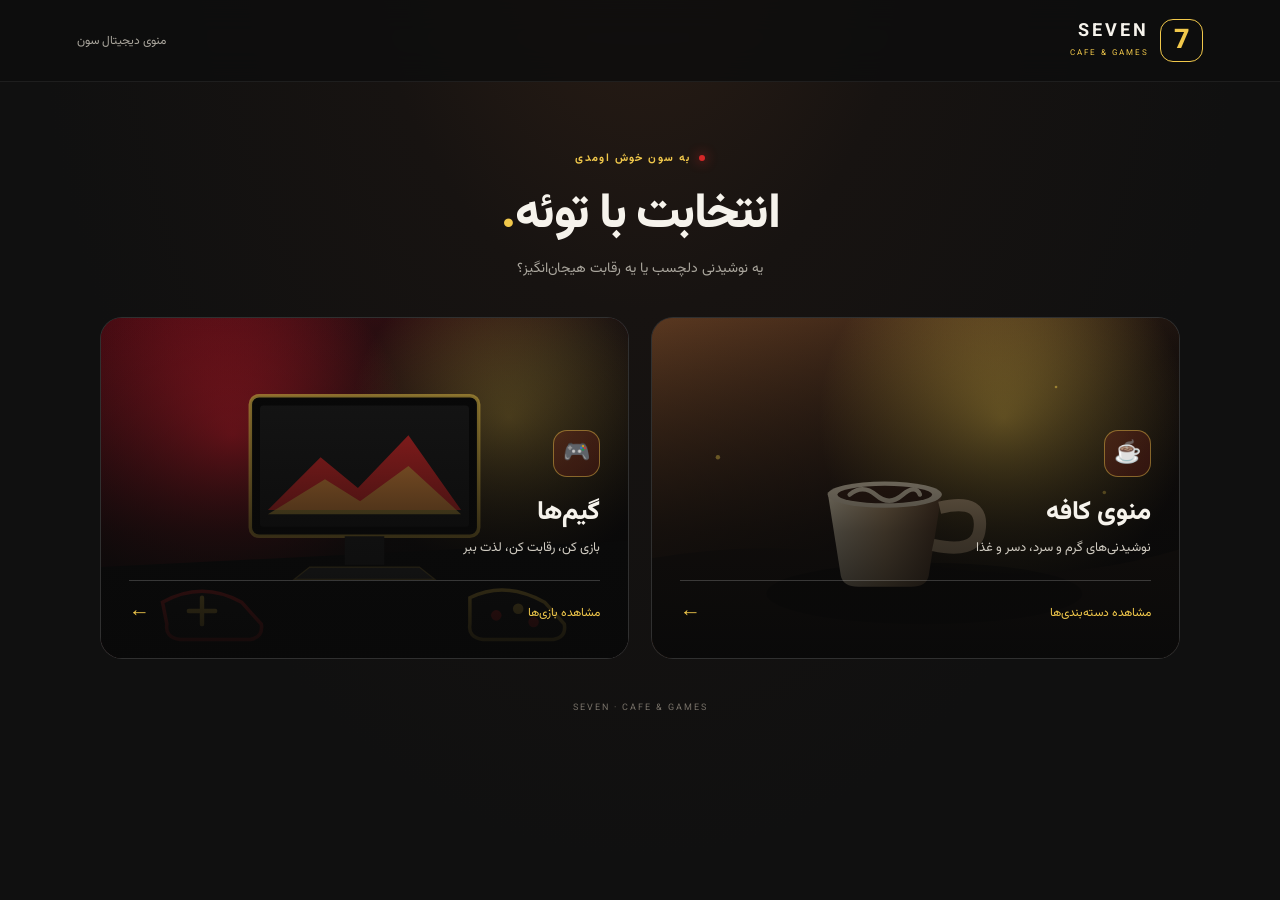
==== public/index.html @ 22ebd7e6 "Add files via upload" ====
<!doctype html>
<html lang="fa" dir="rtl">
<head>
<meta charset="utf-8"><meta name="viewport" content="width=device-width, initial-scale=1">
<meta name="theme-color" content="#101010"><title>SEVEN | کافه و گیم</title>
<link rel="preconnect" href="https://fonts.googleapis.com"><link rel="preconnect" href="https://fonts.gstatic.com" crossorigin>
<link href="https://fonts.googleapis.com/css2?family=Vazirmatn:wght@400;500;600;700;800&display=swap" rel="stylesheet">
<link rel="stylesheet" href="css/style.css">
</head>
<body>
<header class="navbar">
  <a class="brand" href="#" onclick="showHome();return false;"><span class="brand-mark">7</span><span class="brand-copy"><strong>SEVEN</strong><small>CAFE & GAMES</small></span></a>
  <div class="nav-left"><span class="nav-note">منوی دیجیتال سون</span></div>
</header>
<main class="container">
  <section id="homeView" class="view active">
    <div class="hero"><span class="eyebrow"><i></i> به سون خوش اومدی</span><h1>انتخابت با توئه<span>.</span></h1><p>یه نوشیدنی دلچسب یا یه رقابت هیجان‌انگیز؟</p></div>
    <div class="main-cards">
      <button class="main-card" onclick="openSection('cafe')"><span class="card-image cafe-image"></span><span class="card-shade"></span><span class="card-content"><span class="card-icon">☕</span><span class="card-title">منوی کافه</span><span class="card-description">نوشیدنی‌های گرم و سرد، دسر و غذا</span><span class="card-action">مشاهده دسته‌بندی‌ها <b>←</b></span></span></button>
      <button class="main-card" onclick="openSection('games')"><span class="card-image games-image"></span><span class="card-shade"></span><span class="card-content"><span class="card-icon">🎮</span><span class="card-title">گیم‌ها</span><span class="card-description">بازی کن، رقابت کن، لذت ببر</span><span class="card-action">مشاهده بازی‌ها <b>←</b></span></span></button>
    </div><footer class="footer">SEVEN · CAFE & GAMES</footer>
  </section>
  <section id="categoryView" class="view">
    <div class="switch-row"><button class="back-button" onclick="showHome()">→ بازگشت به منو</button><button class="switch-button" id="switchSection" onclick="switchSection()">گیم‌ها</button></div>
    <div class="section-heading"><span class="eyebrow" id="sectionEyebrow">SEVEN MENU</span><h1 id="sectionTitle">منوی کافه<span>.</span></h1><p id="sectionDescription">دسته موردنظرت رو انتخاب کن.</p></div>
    <div id="categoryGrid" class="category-grid"></div><footer class="footer">SEVEN · CAFE & GAMES</footer>
  </section>
  <section id="itemsView" class="view">
    <div class="switch-row"><button class="back-button" onclick="backToCategories()">→ بازگشت به منو</button><button class="switch-button" id="switchItems" onclick="switchSection()">گیم‌ها</button></div>
    <div class="section-heading"><span class="eyebrow" id="itemsEyebrow">SEVEN MENU</span><h1 id="itemsTitle">محصولات<span>.</span></h1><p id="itemsDescription">موارد این دسته</p></div>
    <div id="hourPicker" class="game-config hidden"><h2>انتخاب امکانات بازی</h2><p class="sub">اول تعداد دسته، بعد مدت زمان را انتخاب کن.</p><div class="choice-group"><span class="choice-label">۱. تعداد دسته</span><div id="controllerButtons" class="choice-buttons"></div></div><div class="choice-group"><span class="choice-label">۲. مدت زمان بازی</span><div id="hourButtons" class="choice-buttons"></div></div><div id="priceResult" class="final-price hidden"><span>قیمت نهایی</span><strong id="finalPriceValue">—</strong></div></div>
    <div id="productGrid" class="product-grid"></div>
    <div id="emptyState" class="empty-state"><span class="empty-icon">✦</span><h2>هنوز موردی ثبت نشده</h2><p>مدیر می‌تواند از بخش مدیریت، محصول و قیمت اضافه کند.</p></div>
  </section>
  <section id="adminView" class="view">
    <div class="switch-row"><button class="back-button" onclick="showHome()">→ بازگشت به سایت</button><span class="admin-label">پنل مدیریت سون</span></div>
    <div class="section-heading"><span class="eyebrow">SEVEN ADMIN</span><h1>مدیریت منو و تعرفه‌ها<span>.</span></h1><p>محصولات، قیمت‌ها، تعرفه ساعت‌ها و تصویرها را ویرایش کن.</p></div>
    <div class="admin-warning">نسخه اولیه: اطلاعات در همین مرورگر ذخیره می‌شود. برای مدیریت مشترک روی همه دستگاه‌ها و امنیت واقعی، اتصال به بک‌اند لازم است.</div>
    <div class="admin-tabs"><button class="tab active" onclick="showAdminTab('products',this)">محصولات و تعرفه‌ها</button><button class="tab" onclick="showAdminTab('settings',this)">تنظیمات</button></div>
    <div id="adminProducts">
      <form id="productForm" class="admin-form">
        <h2 id="formTitle">افزودن محصول / تعرفه</h2><input type="hidden" id="editId">
        <div class="form-grid">
          <label>بخش<select id="itemSection"><option value="cafe">منوی کافه</option><option value="games">گیم‌ها</option></select></label>
          <label>دسته<select id="itemCategory"></select></label>
          <label>نام محصول / بازی<input id="itemName" required placeholder="مثلاً قهوه یا PS5"></label>
          <label>قیمت پایه (تومان)<input id="itemPrice" type="number" min="0" placeholder="مثلاً 150000"></label>
          <label class="full">آدرس عکس (URL)<input id="itemImage" type="url" placeholder="https://..."></label>
          <div id="gameRates" class="full game-rates"><strong>تعرفه گیم بر اساس ساعت (تومان)</strong><div class="rates-grid"><label>۱ ساعت<input id="rate1" type="number" min="0" placeholder="قیمت"></label><label>۲ ساعت<input id="rate2" type="number" min="0" placeholder="قیمت"></label><label>۳ ساعت<input id="rate3" type="number" min="0" placeholder="قیمت"></label><label>۴ ساعت<input id="rate4" type="number" min="0" placeholder="قیمت"></label><label>۵ ساعت<input id="rate5" type="number" min="0" placeholder="قیمت"></label></div></div>
        </div>
        <div class="form-actions"><button class="primary-button" type="submit">ذخیره</button><button class="back-button" type="button" onclick="resetForm()">پاک کردن فرم</button></div>
      </form>
      <div class="admin-list-head"><h2>موارد ثبت‌شده</h2><button class="danger-button" onclick="clearAll()">حذف همه</button></div><div id="adminList" class="admin-list"></div>
    </div>
    <div id="adminSettings" class="admin-form hidden"><h2>تنظیمات ظاهری</h2><p class="muted">تم مشکی، قرمز و زرد در این نسخه فعال است. لوگوی فعلی به‌صورت نوشتاری SEVEN است.</p><button class="back-button" onclick="exportData()">خروجی گرفتن از اطلاعات (JSON)</button><label class="import-label">وارد کردن فایل JSON<input type="file" accept="application/json" onchange="importData(event)"></label></div>
  </section>
</main>
<script src="js/script.js"></script>
</body></html>
---- public/css/style.css ----
*{box-sizing:border-box}:root{--bg:#101010;--panel:#1b1b1b;--panel2:#242424;--red:#d62828;--red2:#ff4545;--yellow:#f1c84b;--text:#f6f3ec;--muted:#aaa69d;--line:#f1c84b32}
body{margin:0;background:radial-gradient(ellipse at 50% -20%,#302016 0%,#171311 32%,var(--bg) 68%);color:var(--text);font-family:"Vazirmatn",Tahoma,sans-serif;min-height:100vh}button,input,select{font:inherit}button{cursor:pointer}.navbar{height:82px;padding:0 clamp(20px,6vw,84px);display:flex;align-items:center;justify-content:space-between;border-bottom:1px solid #ffffff12;background:#0d0d0dd9;backdrop-filter:blur(16px);position:sticky;top:0;z-index:10}.brand{display:flex;align-items:center;gap:11px;text-decoration:none;color:var(--text)}.brand-mark{width:43px;height:43px;border:1px solid var(--yellow);border-radius:13px;display:grid;place-items:center;color:var(--yellow);font-size:27px;font-weight:800}.brand-copy{display:flex;flex-direction:column;line-height:1.2;letter-spacing:2px}.brand-copy strong{font-size:18px;letter-spacing:3px}.brand-copy small{font-size:8px;color:var(--yellow);letter-spacing:2px;margin-top:5px}.nav-left{display:flex;align-items:center;gap:22px}.nav-note{font-size:12px;color:var(--muted)}.admin-open,.switch-button{border:1px solid #d6282866;background:#d6282815;color:#ff7777;border-radius:11px;padding:10px 14px;font-size:12px}.admin-open:hover,.switch-button:hover{background:#d6282830;border-color:var(--red2)}.container{width:min(1080px,100% - 36px);margin:0 auto;padding:48px 0 22px}.view{display:none;animation:rise .3s ease both}.view.active{display:block}@keyframes rise{from{opacity:0;transform:translateY(8px)}to{opacity:1;transform:translateY(0)}}.hero{text-align:center;padding:15px 0 37px}.eyebrow{font-size:11px;color:var(--yellow);letter-spacing:1.4px;font-weight:700;display:inline-flex;align-items:center;gap:8px}.eyebrow i{width:6px;height:6px;border-radius:50%;background:var(--red);box-shadow:0 0 12px var(--red)}h1{font-size:clamp(30px,5vw,49px);line-height:1.3;margin:14px 0 10px;font-weight:800;letter-spacing:-1.5px}h1 span{color:var(--yellow)}.hero p,.section-heading p{color:var(--muted);font-size:14px;margin:0}.main-cards{display:grid;grid-template-columns:repeat(2,minmax(0,1fr));gap:22px}.main-card{position:relative;isolation:isolate;overflow:hidden;text-align:right;min-height:340px;border:1px solid #ffffff17;border-radius:22px;background:var(--panel);padding:0;color:var(--text);transition:.25s}.main-card:hover{transform:translateY(-4px);border-color:#f1c84b88;box-shadow:0 18px 45px #0006}.card-image,.card-shade{position:absolute;inset:0;z-index:-2}.card-image{background-size:cover;background-position:center;transition:transform .5s}.main-card:hover .card-image{transform:scale(1.04)}.cafe-image{background-color:#352116;background-image:url("../assets/images/cafe.svg"),linear-gradient(135deg,#52331f,#0b0b0b)}.games-image{background-color:#260b10;background-image:url("../assets/images/games.svg"),linear-gradient(135deg,#5a1018,#0b0b0b)}.card-shade{z-index:-1;background:linear-gradient(0deg,#090909f5 0%,#090909bd 37%,#09090912 100%)}.card-content{min-height:340px;display:flex;flex-direction:column;justify-content:flex-end;padding:28px}.card-icon{width:47px;height:47px;display:grid;place-items:center;background:#d6282825;border:1px solid #f1c84b70;border-radius:14px;font-size:22px;margin-bottom:15px}.card-title{font-size:26px;font-weight:800;margin-bottom:5px}.card-description{font-size:13px;color:#d0cbc1}.card-action{display:flex;align-items:center;justify-content:space-between;margin-top:22px;padding-top:16px;border-top:1px solid #ffffff30;color:var(--yellow);font-size:12px}.card-action b{font-size:21px;font-weight:400}.footer{text-align:center;margin:42px auto 12px;color:#777168;font-size:9px;letter-spacing:2px}.switch-row{display:flex;justify-content:space-between;align-items:center;gap:12px}.back-button{display:inline-flex;align-items:center;gap:9px;border:1px solid #ffffff1c;background:#191919;color:#d6d0c4;border-radius:11px;padding:10px 14px;font-size:12px;transition:.2s}.back-button:hover{border-color:var(--yellow);color:var(--yellow)}.switch-button{min-width:130px;color:var(--yellow);border-color:#f1c84b55;background:#f1c84b0c}.section-heading{margin:35px 0 26px}.section-heading h1{font-size:clamp(29px,4vw,40px);margin:8px 0}.category-grid{display:grid;grid-template-columns:repeat(2,minmax(0,1fr));gap:14px}.category-card{display:flex;align-items:center;gap:16px;text-align:right;padding:21px 19px;min-height:104px;border-radius:16px;border:1px solid #ffffff12;background:linear-gradient(135deg,#202020,#171717);color:var(--text);transition:.22s}.category-card:hover{border-color:#f1c84b88;transform:translateY(-2px)}.category-symbol{flex:0 0 54px;height:54px;display:grid;place-items:center;border-radius:15px;background:#d6282818;border:1px solid #f1c84b3c;color:var(--yellow);font-size:24px}.category-copy{flex:1}.category-copy strong{display:block;font-size:15px}.category-copy small{display:block;margin-top:5px;color:var(--muted);font-size:11px}.category-arrow{color:var(--yellow);font-size:20px}.empty-state{text-align:center;border:1px dashed #f1c84b40;border-radius:20px;background:#191919aa;padding:38px 18px;margin-top:18px}.empty-icon{color:var(--red2);font-size:30px}.empty-state h2{font-size:19px;margin:12px 0 7px}.empty-state p,.muted{font-size:12px;color:var(--muted)}.hidden{display:none!important}.hour-picker,.admin-form{border:1px solid #ffffff18;background:#191919;border-radius:18px;padding:22px;margin:20px 0}.hour-picker h2,.admin-form h2{font-size:18px;margin:0 0 8px}.hour-picker p{color:var(--muted);font-size:12px;margin:0 0 18px}.hour-buttons{display:grid;grid-template-columns:repeat(5,minmax(0,1fr));gap:10px}.hour-button{border:1px solid #ffffff20;background:#242424;color:#eee;border-radius:12px;padding:14px 8px}.hour-button.active,.hour-button:hover{border-color:var(--yellow);background:#f1c84b18;color:var(--yellow)}.price-result{margin-top:14px;padding:17px;border-radius:12px;border:1px solid #d6282870;background:#d6282812}.price-result strong{color:var(--yellow);font-size:22px}.product-grid{display:grid;grid-template-columns:repeat(3,minmax(0,1fr));gap:14px}.product-card{border:1px solid #ffffff16;background:#1b1b1b;border-radius:16px;overflow:hidden}.product-card img{width:100%;height:160px;object-fit:cover;background:#252525}.product-info{padding:14px}.product-info h3{margin:0 0 8px;font-size:15px}.product-price{color:var(--yellow);font-weight:700;font-size:14px}.product-info p{color:var(--muted);font-size:11px}.admin-label{font-size:12px;color:var(--yellow)}.admin-warning{border:1px solid #f1c84b44;background:#f1c84b0d;color:#e6d7a8;border-radius:12px;padding:13px;font-size:12px;line-height:1.9}.admin-tabs{display:flex;gap:8px;margin:20px 0}.tab{padding:10px 15px;border-radius:10px;border:1px solid #ffffff20;background:#1b1b1b;color:#ddd;font-size:12px}.tab.active{border-color:var(--red);background:#d6282820;color:#ff8585}.form-grid{display:grid;grid-template-columns:repeat(2,minmax(0,1fr));gap:14px;margin-top:18px}.form-grid label,.rates-grid label,.import-label{display:flex;flex-direction:column;gap:7px;color:#d8d2c7;font-size:12px}.form-grid .full{grid-column:1/-1}input,select{width:100%;background:#101010;border:1px solid #ffffff24;color:#f6f3ec;border-radius:9px;padding:11px;outline:none}input:focus,select:focus{border-color:var(--yellow)}.game-rates{border:1px solid #ffffff12;border-radius:12px;padding:14px}.game-rates>strong{font-size:12px;color:var(--yellow)}.rates-grid{display:grid;grid-template-columns:repeat(5,minmax(0,1fr));gap:10px;margin-top:12px}.form-actions{display:flex;gap:10px;margin-top:18px}.primary-button{background:var(--red);color:white;border:1px solid var(--red2);border-radius:10px;padding:11px 22px}.primary-button:hover{background:#b91c1c}.admin-list-head{display:flex;align-items:center;justify-content:space-between;margin-top:28px}.admin-list-head h2{font-size:17px}.danger-button{border:1px solid #ff454566;background:#d6282815;color:#ff7777;border-radius:9px;padding:8px 12px;font-size:11px}.admin-list{display:grid;gap:10px}.admin-row{display:flex;align-items:center;gap:12px;border:1px solid #ffffff15;background:#1b1b1b;border-radius:12px;padding:12px}.admin-row img{width:52px;height:52px;object-fit:cover;border-radius:8px;background:#292929}.admin-row-info{flex:1;min-width:0}.admin-row-info strong{display:block;font-size:13px}.admin-row-info small{display:block;color:var(--muted);font-size:11px;margin-top:5px}.row-actions{display:flex;gap:6px}.row-actions button{font-size:11px;padding:7px 9px;border-radius:8px;border:1px solid #ffffff25;background:#222;color:#eee}.row-actions .delete{color:#ff7777;border-color:#ff454544}.import-label{margin-top:18px}.import-label input{margin-top:5px}@media(max-width:650px){.navbar{height:72px;padding:0 15px}.nav-left{gap:9px}.nav-note{display:none}.admin-open{padding:9px;font-size:11px}.container{width:calc(100% - 30px);padding-top:30px}.hero{padding:12px 0 26px}.main-cards{grid-template-columns:1fr;gap:14px}.main-card,.card-content{min-height:260px}.card-content{padding:22px}.category-grid{grid-template-columns:1fr;gap:10px}.category-card{min-height:91px;padding:16px}.section-heading{margin-top:27px}.switch-button{min-width:110px;padding:10px}.hour-buttons{gap:6px}.hour-button{font-size:11px;padding:12px 3px}.product-grid{grid-template-columns:repeat(2,minmax(0,1fr))}.product-card img{height:120px}.form-grid{grid-template-columns:1fr}.form-grid .full{grid-column:auto}.rates-grid{grid-template-columns:repeat(2,minmax(0,1fr))}.admin-row{flex-wrap:wrap}.row-actions{width:100%}.footer{margin-top:32px}}
/* V5 polish */
.category-card{position:relative;min-height:116px;padding:21px;background:linear-gradient(135deg,#25211e,#151515);box-shadow:inset 0 1px 0 #ffffff08,0 10px 26px #0002;border:1px solid #ffffff18;border-radius:17px}
.category-card:before{content:"";position:absolute;right:0;top:18px;bottom:18px;width:3px;border-radius:4px;background:linear-gradient(#d62828,#f1c84b)}
.category-card:hover{border-color:#f1c84b88;transform:translateY(-2px)}
.category-symbol{background:#d6282820;border-color:#f1c84b55}
.category-arrow{display:grid;place-items:center;width:34px;height:34px;border-radius:10px;background:#f1c84b10;border:1px solid #f1c84b25}
.game-config{border:1px solid #f1c84b3b;border-radius:18px;padding:20px;background:linear-gradient(135deg,#201b18,#151515);margin:16px 0 22px}
.game-config h2{font-size:17px;margin:0 0 6px}.game-config .sub{font-size:12px;color:var(--muted);margin:0 0 16px}
.choice-group{margin:18px 0}.choice-label{display:block;color:#ddd5c7;font-size:12px;font-weight:700;margin-bottom:10px}
.choice-buttons{display:grid;grid-template-columns:repeat(auto-fit,minmax(75px,1fr));gap:9px}
.choice-button{border:1px solid #ffffff20;background:#202020;color:#eee;border-radius:12px;padding:13px 8px;min-height:48px;transition:.2s}
.choice-button.active,.choice-button:hover{border-color:#f1c84b;background:linear-gradient(135deg,#d6282828,#f1c84b16);color:#f1c84b}
.final-price{margin-top:18px;padding:18px;border-radius:14px;background:linear-gradient(110deg,#d6282825,#f1c84b12);border:1px solid #d6282866;display:flex;align-items:center;justify-content:space-between;gap:15px}
.final-price span{font-size:12px;color:#d7d0c3}.final-price strong{font-size:clamp(20px,3vw,28px);color:#f1c84b}
@media(max-width:650px){.category-card{min-height:98px;padding:15px}.game-config{padding:15px}.choice-buttons{grid-template-columns:repeat(3,minmax(0,1fr))}.final-price{align-items:flex-start;flex-direction:column}}
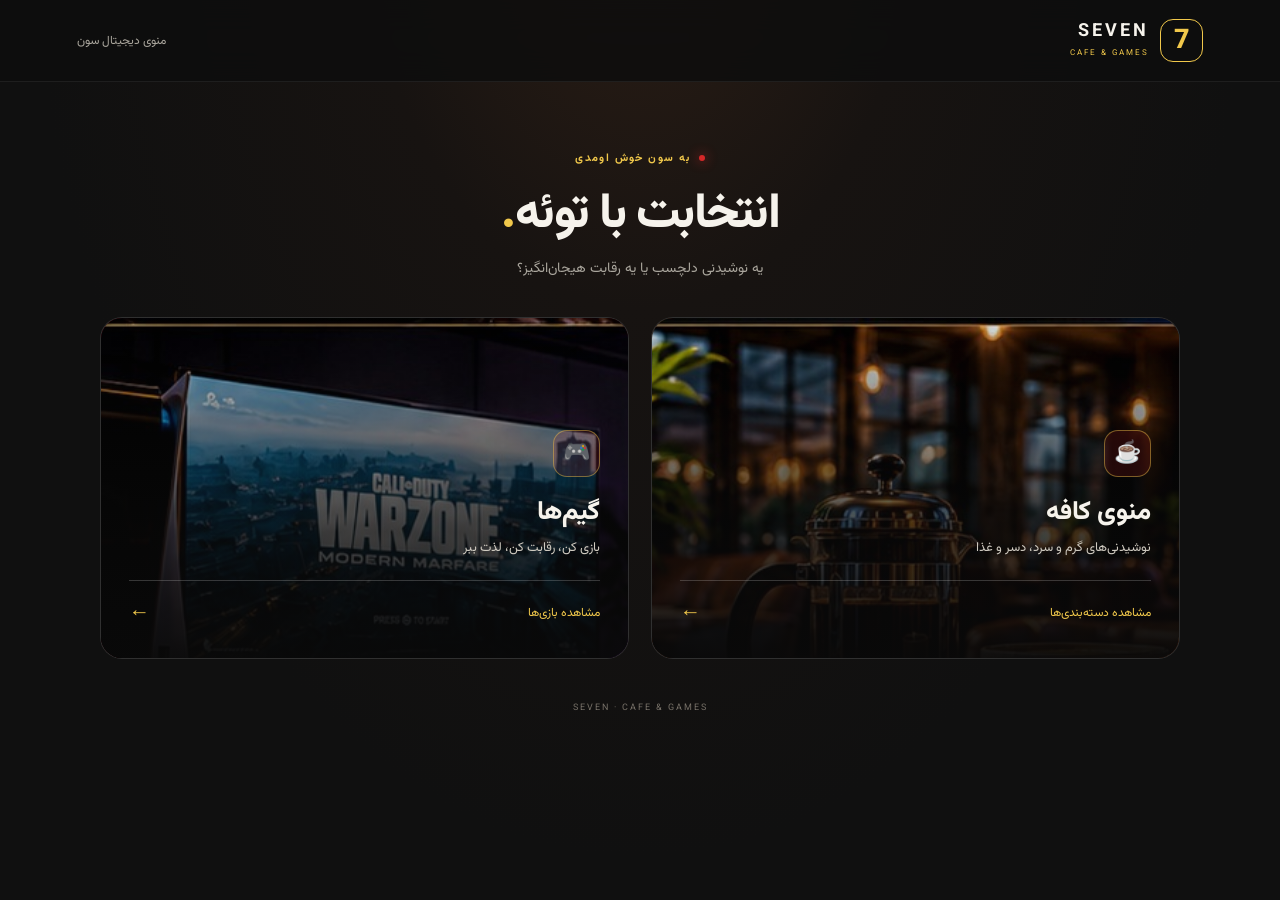
==== commit 3ac134c5: "Add files via upload" ====
--- a/public/index.html
+++ b/public/index.html
@@ -28,12 +28,12 @@
   <section id="itemsView" class="view">
     <div class="switch-row"><button class="back-button" onclick="backToCategories()">→ بازگشت به منو</button><button class="switch-button" id="switchItems" onclick="switchSection()">گیم‌ها</button></div>
     <div class="section-heading"><span class="eyebrow" id="itemsEyebrow">SEVEN MENU</span><h1 id="itemsTitle">محصولات<span>.</span></h1><p id="itemsDescription">موارد این دسته</p></div>
-    <div id="hourPicker" class="game-config hidden"><h2>انتخاب امکانات بازی</h2><p class="sub">اول تعداد دسته، بعد مدت زمان را انتخاب کن.</p><div class="choice-group"><span class="choice-label">۱. تعداد دسته</span><div id="controllerButtons" class="choice-buttons"></div></div><div class="choice-group"><span class="choice-label">۲. مدت زمان بازی</span><div id="hourButtons" class="choice-buttons"></div></div><div id="priceResult" class="final-price hidden"><span>قیمت نهایی</span><strong id="finalPriceValue">—</strong></div></div>
+    <div id="hourPicker" class="game-config hidden"><h2>انتخاب امکانات بازی</h2><p class="sub">ابتدا گزینه موردنظر و سپس مدت زمان را انتخاب کن؛ قیمت نهایی در پایان نمایش داده می‌شود.</p><div id="controllerChoice" class="choice-group"><span id="controllerLabel" class="choice-label">۱. تعداد دسته</span><div id="controllerButtons" class="choice-buttons"></div></div><div class="choice-group"><span class="choice-label">۲. مدت زمان بازی</span><div id="hourButtons" class="choice-buttons"></div></div><div id="priceResult" class="final-price hidden"><span>قیمت نهایی</span><strong id="finalPriceValue">—</strong></div></div>
     <div id="productGrid" class="product-grid"></div>
     <div id="emptyState" class="empty-state"><span class="empty-icon">✦</span><h2>هنوز موردی ثبت نشده</h2><p>مدیر می‌تواند از بخش مدیریت، محصول و قیمت اضافه کند.</p></div>
   </section>
   <section id="adminView" class="view">
-    <div class="switch-row"><button class="back-button" onclick="showHome()">→ بازگشت به سایت</button><span class="admin-label">پنل مدیریت سون</span></div>
+    <div class="switch-row"><button class="back-button" onclick="showHome()">→ بازگشت به سایت</button><span class="admin-label">پنل مدیریت سون</span><button class="danger-button" type="button" onclick="logoutAdmin()">خروج امن</button></div>
     <div class="section-heading"><span class="eyebrow">SEVEN ADMIN</span><h1>مدیریت منو و تعرفه‌ها<span>.</span></h1><p>محصولات، قیمت‌ها، تعرفه ساعت‌ها و تصویرها را ویرایش کن.</p></div>
     <div class="admin-warning">نسخه اولیه: اطلاعات در همین مرورگر ذخیره می‌شود. برای مدیریت مشترک روی همه دستگاه‌ها و امنیت واقعی، اتصال به بک‌اند لازم است.</div>
     <div class="admin-tabs"><button class="tab active" onclick="showAdminTab('products',this)">محصولات و تعرفه‌ها</button><button class="tab" onclick="showAdminTab('settings',this)">تنظیمات</button></div>
@@ -45,7 +45,14 @@
           <label>دسته<select id="itemCategory"></select></label>
           <label>نام محصول / بازی<input id="itemName" required placeholder="مثلاً قهوه یا PS5"></label>
           <label>قیمت پایه (تومان)<input id="itemPrice" type="number" min="0" placeholder="مثلاً 150000"></label>
-          <label class="full">آدرس عکس (URL)<input id="itemImage" type="url" placeholder="https://..."></label>
+          <label class="full image-url-field">آدرس عکس (URL)<input id="itemImage" type="url" placeholder="https://example.com/photo.jpg"><small>اگر لینک عکس داری، اینجا وارد کن؛ یا از دستگاه انتخابش کن.</small></label>
+          <div class="full upload-card" id="imageUploadCard">
+            <div class="upload-card-top"><span class="upload-icon">▧</span><div class="upload-copy"><strong>انتخاب تصویر از دستگاه</strong><small>فرمت‌های JPG، PNG، WEBP و GIF — تصویر برای ذخیره بهینه می‌شود.</small></div></div>
+            <input id="itemImageFile" class="native-file-input" type="file" accept="image/*">
+            <label for="itemImageFile" class="upload-button"><span>＋</span> انتخاب عکس از گوشی یا کامپیوتر</label>
+            <div id="imageFileName" class="file-name">هنوز تصویری انتخاب نشده</div>
+            <div id="imagePreviewWrap" class="image-preview-wrap hidden"><img id="imagePreview" alt="پیش‌نمایش تصویر انتخاب‌شده"><button type="button" class="remove-image-button" onclick="clearSelectedImage()">حذف تصویر انتخاب‌شده</button></div>
+          </div>
           <div id="gameRates" class="full game-rates"><strong>تعرفه گیم بر اساس ساعت (تومان)</strong><div class="rates-grid"><label>۱ ساعت<input id="rate1" type="number" min="0" placeholder="قیمت"></label><label>۲ ساعت<input id="rate2" type="number" min="0" placeholder="قیمت"></label><label>۳ ساعت<input id="rate3" type="number" min="0" placeholder="قیمت"></label><label>۴ ساعت<input id="rate4" type="number" min="0" placeholder="قیمت"></label><label>۵ ساعت<input id="rate5" type="number" min="0" placeholder="قیمت"></label></div></div>
         </div>
         <div class="form-actions"><button class="primary-button" type="submit">ذخیره</button><button class="back-button" type="button" onclick="resetForm()">پاک کردن فرم</button></div>
--- a/public/css/style.css
+++ b/public/css/style.css
@@ -1,5 +1,5 @@
 *{box-sizing:border-box}:root{--bg:#101010;--panel:#1b1b1b;--panel2:#242424;--red:#d62828;--red2:#ff4545;--yellow:#f1c84b;--text:#f6f3ec;--muted:#aaa69d;--line:#f1c84b32}
-body{margin:0;background:radial-gradient(ellipse at 50% -20%,#302016 0%,#171311 32%,var(--bg) 68%);color:var(--text);font-family:"Vazirmatn",Tahoma,sans-serif;min-height:100vh}button,input,select{font:inherit}button{cursor:pointer}.navbar{height:82px;padding:0 clamp(20px,6vw,84px);display:flex;align-items:center;justify-content:space-between;border-bottom:1px solid #ffffff12;background:#0d0d0dd9;backdrop-filter:blur(16px);position:sticky;top:0;z-index:10}.brand{display:flex;align-items:center;gap:11px;text-decoration:none;color:var(--text)}.brand-mark{width:43px;height:43px;border:1px solid var(--yellow);border-radius:13px;display:grid;place-items:center;color:var(--yellow);font-size:27px;font-weight:800}.brand-copy{display:flex;flex-direction:column;line-height:1.2;letter-spacing:2px}.brand-copy strong{font-size:18px;letter-spacing:3px}.brand-copy small{font-size:8px;color:var(--yellow);letter-spacing:2px;margin-top:5px}.nav-left{display:flex;align-items:center;gap:22px}.nav-note{font-size:12px;color:var(--muted)}.admin-open,.switch-button{border:1px solid #d6282866;background:#d6282815;color:#ff7777;border-radius:11px;padding:10px 14px;font-size:12px}.admin-open:hover,.switch-button:hover{background:#d6282830;border-color:var(--red2)}.container{width:min(1080px,100% - 36px);margin:0 auto;padding:48px 0 22px}.view{display:none;animation:rise .3s ease both}.view.active{display:block}@keyframes rise{from{opacity:0;transform:translateY(8px)}to{opacity:1;transform:translateY(0)}}.hero{text-align:center;padding:15px 0 37px}.eyebrow{font-size:11px;color:var(--yellow);letter-spacing:1.4px;font-weight:700;display:inline-flex;align-items:center;gap:8px}.eyebrow i{width:6px;height:6px;border-radius:50%;background:var(--red);box-shadow:0 0 12px var(--red)}h1{font-size:clamp(30px,5vw,49px);line-height:1.3;margin:14px 0 10px;font-weight:800;letter-spacing:-1.5px}h1 span{color:var(--yellow)}.hero p,.section-heading p{color:var(--muted);font-size:14px;margin:0}.main-cards{display:grid;grid-template-columns:repeat(2,minmax(0,1fr));gap:22px}.main-card{position:relative;isolation:isolate;overflow:hidden;text-align:right;min-height:340px;border:1px solid #ffffff17;border-radius:22px;background:var(--panel);padding:0;color:var(--text);transition:.25s}.main-card:hover{transform:translateY(-4px);border-color:#f1c84b88;box-shadow:0 18px 45px #0006}.card-image,.card-shade{position:absolute;inset:0;z-index:-2}.card-image{background-size:cover;background-position:center;transition:transform .5s}.main-card:hover .card-image{transform:scale(1.04)}.cafe-image{background-color:#352116;background-image:url("../assets/images/cafe.svg"),linear-gradient(135deg,#52331f,#0b0b0b)}.games-image{background-color:#260b10;background-image:url("../assets/images/games.svg"),linear-gradient(135deg,#5a1018,#0b0b0b)}.card-shade{z-index:-1;background:linear-gradient(0deg,#090909f5 0%,#090909bd 37%,#09090912 100%)}.card-content{min-height:340px;display:flex;flex-direction:column;justify-content:flex-end;padding:28px}.card-icon{width:47px;height:47px;display:grid;place-items:center;background:#d6282825;border:1px solid #f1c84b70;border-radius:14px;font-size:22px;margin-bottom:15px}.card-title{font-size:26px;font-weight:800;margin-bottom:5px}.card-description{font-size:13px;color:#d0cbc1}.card-action{display:flex;align-items:center;justify-content:space-between;margin-top:22px;padding-top:16px;border-top:1px solid #ffffff30;color:var(--yellow);font-size:12px}.card-action b{font-size:21px;font-weight:400}.footer{text-align:center;margin:42px auto 12px;color:#777168;font-size:9px;letter-spacing:2px}.switch-row{display:flex;justify-content:space-between;align-items:center;gap:12px}.back-button{display:inline-flex;align-items:center;gap:9px;border:1px solid #ffffff1c;background:#191919;color:#d6d0c4;border-radius:11px;padding:10px 14px;font-size:12px;transition:.2s}.back-button:hover{border-color:var(--yellow);color:var(--yellow)}.switch-button{min-width:130px;color:var(--yellow);border-color:#f1c84b55;background:#f1c84b0c}.section-heading{margin:35px 0 26px}.section-heading h1{font-size:clamp(29px,4vw,40px);margin:8px 0}.category-grid{display:grid;grid-template-columns:repeat(2,minmax(0,1fr));gap:14px}.category-card{display:flex;align-items:center;gap:16px;text-align:right;padding:21px 19px;min-height:104px;border-radius:16px;border:1px solid #ffffff12;background:linear-gradient(135deg,#202020,#171717);color:var(--text);transition:.22s}.category-card:hover{border-color:#f1c84b88;transform:translateY(-2px)}.category-symbol{flex:0 0 54px;height:54px;display:grid;place-items:center;border-radius:15px;background:#d6282818;border:1px solid #f1c84b3c;color:var(--yellow);font-size:24px}.category-copy{flex:1}.category-copy strong{display:block;font-size:15px}.category-copy small{display:block;margin-top:5px;color:var(--muted);font-size:11px}.category-arrow{color:var(--yellow);font-size:20px}.empty-state{text-align:center;border:1px dashed #f1c84b40;border-radius:20px;background:#191919aa;padding:38px 18px;margin-top:18px}.empty-icon{color:var(--red2);font-size:30px}.empty-state h2{font-size:19px;margin:12px 0 7px}.empty-state p,.muted{font-size:12px;color:var(--muted)}.hidden{display:none!important}.hour-picker,.admin-form{border:1px solid #ffffff18;background:#191919;border-radius:18px;padding:22px;margin:20px 0}.hour-picker h2,.admin-form h2{font-size:18px;margin:0 0 8px}.hour-picker p{color:var(--muted);font-size:12px;margin:0 0 18px}.hour-buttons{display:grid;grid-template-columns:repeat(5,minmax(0,1fr));gap:10px}.hour-button{border:1px solid #ffffff20;background:#242424;color:#eee;border-radius:12px;padding:14px 8px}.hour-button.active,.hour-button:hover{border-color:var(--yellow);background:#f1c84b18;color:var(--yellow)}.price-result{margin-top:14px;padding:17px;border-radius:12px;border:1px solid #d6282870;background:#d6282812}.price-result strong{color:var(--yellow);font-size:22px}.product-grid{display:grid;grid-template-columns:repeat(3,minmax(0,1fr));gap:14px}.product-card{border:1px solid #ffffff16;background:#1b1b1b;border-radius:16px;overflow:hidden}.product-card img{width:100%;height:160px;object-fit:cover;background:#252525}.product-info{padding:14px}.product-info h3{margin:0 0 8px;font-size:15px}.product-price{color:var(--yellow);font-weight:700;font-size:14px}.product-info p{color:var(--muted);font-size:11px}.admin-label{font-size:12px;color:var(--yellow)}.admin-warning{border:1px solid #f1c84b44;background:#f1c84b0d;color:#e6d7a8;border-radius:12px;padding:13px;font-size:12px;line-height:1.9}.admin-tabs{display:flex;gap:8px;margin:20px 0}.tab{padding:10px 15px;border-radius:10px;border:1px solid #ffffff20;background:#1b1b1b;color:#ddd;font-size:12px}.tab.active{border-color:var(--red);background:#d6282820;color:#ff8585}.form-grid{display:grid;grid-template-columns:repeat(2,minmax(0,1fr));gap:14px;margin-top:18px}.form-grid label,.rates-grid label,.import-label{display:flex;flex-direction:column;gap:7px;color:#d8d2c7;font-size:12px}.form-grid .full{grid-column:1/-1}input,select{width:100%;background:#101010;border:1px solid #ffffff24;color:#f6f3ec;border-radius:9px;padding:11px;outline:none}input:focus,select:focus{border-color:var(--yellow)}.game-rates{border:1px solid #ffffff12;border-radius:12px;padding:14px}.game-rates>strong{font-size:12px;color:var(--yellow)}.rates-grid{display:grid;grid-template-columns:repeat(5,minmax(0,1fr));gap:10px;margin-top:12px}.form-actions{display:flex;gap:10px;margin-top:18px}.primary-button{background:var(--red);color:white;border:1px solid var(--red2);border-radius:10px;padding:11px 22px}.primary-button:hover{background:#b91c1c}.admin-list-head{display:flex;align-items:center;justify-content:space-between;margin-top:28px}.admin-list-head h2{font-size:17px}.danger-button{border:1px solid #ff454566;background:#d6282815;color:#ff7777;border-radius:9px;padding:8px 12px;font-size:11px}.admin-list{display:grid;gap:10px}.admin-row{display:flex;align-items:center;gap:12px;border:1px solid #ffffff15;background:#1b1b1b;border-radius:12px;padding:12px}.admin-row img{width:52px;height:52px;object-fit:cover;border-radius:8px;background:#292929}.admin-row-info{flex:1;min-width:0}.admin-row-info strong{display:block;font-size:13px}.admin-row-info small{display:block;color:var(--muted);font-size:11px;margin-top:5px}.row-actions{display:flex;gap:6px}.row-actions button{font-size:11px;padding:7px 9px;border-radius:8px;border:1px solid #ffffff25;background:#222;color:#eee}.row-actions .delete{color:#ff7777;border-color:#ff454544}.import-label{margin-top:18px}.import-label input{margin-top:5px}@media(max-width:650px){.navbar{height:72px;padding:0 15px}.nav-left{gap:9px}.nav-note{display:none}.admin-open{padding:9px;font-size:11px}.container{width:calc(100% - 30px);padding-top:30px}.hero{padding:12px 0 26px}.main-cards{grid-template-columns:1fr;gap:14px}.main-card,.card-content{min-height:260px}.card-content{padding:22px}.category-grid{grid-template-columns:1fr;gap:10px}.category-card{min-height:91px;padding:16px}.section-heading{margin-top:27px}.switch-button{min-width:110px;padding:10px}.hour-buttons{gap:6px}.hour-button{font-size:11px;padding:12px 3px}.product-grid{grid-template-columns:repeat(2,minmax(0,1fr))}.product-card img{height:120px}.form-grid{grid-template-columns:1fr}.form-grid .full{grid-column:auto}.rates-grid{grid-template-columns:repeat(2,minmax(0,1fr))}.admin-row{flex-wrap:wrap}.row-actions{width:100%}.footer{margin-top:32px}}
+body{margin:0;background:radial-gradient(ellipse at 50% -20%,#302016 0%,#171311 32%,var(--bg) 68%);color:var(--text);font-family:"Vazirmatn",Tahoma,sans-serif;min-height:100vh}button,input,select{font:inherit}button{cursor:pointer}.navbar{height:82px;padding:0 clamp(20px,6vw,84px);display:flex;align-items:center;justify-content:space-between;border-bottom:1px solid #ffffff12;background:#0d0d0dd9;backdrop-filter:blur(16px);position:sticky;top:0;z-index:10}.brand{display:flex;align-items:center;gap:11px;text-decoration:none;color:var(--text)}.brand-mark{width:43px;height:43px;border:1px solid var(--yellow);border-radius:13px;display:grid;place-items:center;color:var(--yellow);font-size:27px;font-weight:800}.brand-copy{display:flex;flex-direction:column;line-height:1.2;letter-spacing:2px}.brand-copy strong{font-size:18px;letter-spacing:3px}.brand-copy small{font-size:8px;color:var(--yellow);letter-spacing:2px;margin-top:5px}.nav-left{display:flex;align-items:center;gap:22px}.nav-note{font-size:12px;color:var(--muted)}.admin-open,.switch-button{border:1px solid #d6282866;background:#d6282815;color:#ff7777;border-radius:11px;padding:10px 14px;font-size:12px}.admin-open:hover,.switch-button:hover{background:#d6282830;border-color:var(--red2)}.container{width:min(1080px,100% - 36px);margin:0 auto;padding:48px 0 22px}.view{display:none;animation:rise .3s ease both}.view.active{display:block}@keyframes rise{from{opacity:0;transform:translateY(8px)}to{opacity:1;transform:translateY(0)}}.hero{text-align:center;padding:15px 0 37px}.eyebrow{font-size:11px;color:var(--yellow);letter-spacing:1.4px;font-weight:700;display:inline-flex;align-items:center;gap:8px}.eyebrow i{width:6px;height:6px;border-radius:50%;background:var(--red);box-shadow:0 0 12px var(--red)}h1{font-size:clamp(30px,5vw,49px);line-height:1.3;margin:14px 0 10px;font-weight:800;letter-spacing:-1.5px}h1 span{color:var(--yellow)}.hero p,.section-heading p{color:var(--muted);font-size:14px;margin:0}.main-cards{display:grid;grid-template-columns:repeat(2,minmax(0,1fr));gap:22px}.main-card{position:relative;isolation:isolate;overflow:hidden;text-align:right;min-height:340px;border:1px solid #ffffff17;border-radius:22px;background:var(--panel);padding:0;color:var(--text);transition:.25s}.main-card:hover{transform:translateY(-4px);border-color:#f1c84b88;box-shadow:0 18px 45px #0006}.card-image,.card-shade{position:absolute;inset:0;z-index:-2}.card-image{background-size:cover;background-position:center;transition:transform .5s}.main-card:hover .card-image{transform:scale(1.04)}.cafe-image{background-color:#352116;background-image:url("../assets/images/cafe-real.jpg"),linear-gradient(135deg,#52331f,#0b0b0b);background-size:cover;background-position:center}.games-image{background-color:#260b10;background-image:url("../assets/images/games-real.jpg"),linear-gradient(135deg,#5a1018,#0b0b0b);background-size:cover;background-position:center}.card-shade{z-index:-1;background:linear-gradient(0deg,#090909f5 0%,#090909bd 37%,#09090912 100%)}.card-content{min-height:340px;display:flex;flex-direction:column;justify-content:flex-end;padding:28px}.card-icon{width:47px;height:47px;display:grid;place-items:center;background:#d6282825;border:1px solid #f1c84b70;border-radius:14px;font-size:22px;margin-bottom:15px}.card-title{font-size:26px;font-weight:800;margin-bottom:5px}.card-description{font-size:13px;color:#d0cbc1}.card-action{display:flex;align-items:center;justify-content:space-between;margin-top:22px;padding-top:16px;border-top:1px solid #ffffff30;color:var(--yellow);font-size:12px}.card-action b{font-size:21px;font-weight:400}.footer{text-align:center;margin:42px auto 12px;color:#777168;font-size:9px;letter-spacing:2px}.switch-row{display:flex;justify-content:space-between;align-items:center;gap:12px}.back-button{display:inline-flex;align-items:center;gap:9px;border:1px solid #ffffff1c;background:#191919;color:#d6d0c4;border-radius:11px;padding:10px 14px;font-size:12px;transition:.2s}.back-button:hover{border-color:var(--yellow);color:var(--yellow)}.switch-button{min-width:130px;color:var(--yellow);border-color:#f1c84b55;background:#f1c84b0c}.section-heading{margin:35px 0 26px}.section-heading h1{font-size:clamp(29px,4vw,40px);margin:8px 0}.category-grid{display:grid;grid-template-columns:repeat(2,minmax(0,1fr));gap:14px}.category-card{display:flex;align-items:center;gap:16px;text-align:right;padding:21px 19px;min-height:104px;border-radius:16px;border:1px solid #ffffff12;background:linear-gradient(135deg,#202020,#171717);color:var(--text);transition:.22s}.category-card:hover{border-color:#f1c84b88;transform:translateY(-2px)}.category-symbol{flex:0 0 54px;height:54px;display:grid;place-items:center;border-radius:15px;background:#d6282818;border:1px solid #f1c84b3c;color:var(--yellow);font-size:24px}.category-copy{flex:1}.category-copy strong{display:block;font-size:15px}.category-copy small{display:block;margin-top:5px;color:var(--muted);font-size:11px}.category-arrow{color:var(--yellow);font-size:20px}.empty-state{text-align:center;border:1px dashed #f1c84b40;border-radius:20px;background:#191919aa;padding:38px 18px;margin-top:18px}.empty-icon{color:var(--red2);font-size:30px}.empty-state h2{font-size:19px;margin:12px 0 7px}.empty-state p,.muted{font-size:12px;color:var(--muted)}.hidden{display:none!important}.hour-picker,.admin-form{border:1px solid #ffffff18;background:#191919;border-radius:18px;padding:22px;margin:20px 0}.hour-picker h2,.admin-form h2{font-size:18px;margin:0 0 8px}.hour-picker p{color:var(--muted);font-size:12px;margin:0 0 18px}.hour-buttons{display:grid;grid-template-columns:repeat(5,minmax(0,1fr));gap:10px}.hour-button{border:1px solid #ffffff20;background:#242424;color:#eee;border-radius:12px;padding:14px 8px}.hour-button.active,.hour-button:hover{border-color:var(--yellow);background:#f1c84b18;color:var(--yellow)}.price-result{margin-top:14px;padding:17px;border-radius:12px;border:1px solid #d6282870;background:#d6282812}.price-result strong{color:var(--yellow);font-size:22px}.product-grid{display:grid;grid-template-columns:repeat(3,minmax(0,1fr));gap:14px}.product-card{border:1px solid #ffffff16;background:#1b1b1b;border-radius:16px;overflow:hidden}.product-card img{width:100%;height:160px;object-fit:cover;background:#252525}.product-info{padding:14px}.product-info h3{margin:0 0 8px;font-size:15px}.product-price{color:var(--yellow);font-weight:700;font-size:14px}.product-info p{color:var(--muted);font-size:11px}.admin-label{font-size:12px;color:var(--yellow)}.admin-warning{border:1px solid #f1c84b44;background:#f1c84b0d;color:#e6d7a8;border-radius:12px;padding:13px;font-size:12px;line-height:1.9}.admin-tabs{display:flex;gap:8px;margin:20px 0}.tab{padding:10px 15px;border-radius:10px;border:1px solid #ffffff20;background:#1b1b1b;color:#ddd;font-size:12px}.tab.active{border-color:var(--red);background:#d6282820;color:#ff8585}.form-grid{display:grid;grid-template-columns:repeat(2,minmax(0,1fr));gap:14px;margin-top:18px}.form-grid label,.rates-grid label,.import-label{display:flex;flex-direction:column;gap:7px;color:#d8d2c7;font-size:12px}.form-grid .full{grid-column:1/-1}input,select{width:100%;background:#101010;border:1px solid #ffffff24;color:#f6f3ec;border-radius:9px;padding:11px;outline:none}input:focus,select:focus{border-color:var(--yellow)}.game-rates{border:1px solid #ffffff12;border-radius:12px;padding:14px}.game-rates>strong{font-size:12px;color:var(--yellow)}.rates-grid{display:grid;grid-template-columns:repeat(5,minmax(0,1fr));gap:10px;margin-top:12px}.form-actions{display:flex;gap:10px;margin-top:18px}.primary-button{background:var(--red);color:white;border:1px solid var(--red2);border-radius:10px;padding:11px 22px}.primary-button:hover{background:#b91c1c}.admin-list-head{display:flex;align-items:center;justify-content:space-between;margin-top:28px}.admin-list-head h2{font-size:17px}.danger-button{border:1px solid #ff454566;background:#d6282815;color:#ff7777;border-radius:9px;padding:8px 12px;font-size:11px}.admin-list{display:grid;gap:10px}.admin-row{display:flex;align-items:center;gap:12px;border:1px solid #ffffff15;background:#1b1b1b;border-radius:12px;padding:12px}.admin-row img{width:52px;height:52px;object-fit:cover;border-radius:8px;background:#292929}.admin-row-info{flex:1;min-width:0}.admin-row-info strong{display:block;font-size:13px}.admin-row-info small{display:block;color:var(--muted);font-size:11px;margin-top:5px}.row-actions{display:flex;gap:6px}.row-actions button{font-size:11px;padding:7px 9px;border-radius:8px;border:1px solid #ffffff25;background:#222;color:#eee}.row-actions .delete{color:#ff7777;border-color:#ff454544}.import-label{margin-top:18px}.import-label input{margin-top:5px}@media(max-width:650px){.navbar{height:72px;padding:0 15px}.nav-left{gap:9px}.nav-note{display:none}.admin-open{padding:9px;font-size:11px}.container{width:calc(100% - 30px);padding-top:30px}.hero{padding:12px 0 26px}.main-cards{grid-template-columns:1fr;gap:14px}.main-card,.card-content{min-height:260px}.card-content{padding:22px}.category-grid{grid-template-columns:1fr;gap:10px}.category-card{min-height:91px;padding:16px}.section-heading{margin-top:27px}.switch-button{min-width:110px;padding:10px}.hour-buttons{gap:6px}.hour-button{font-size:11px;padding:12px 3px}.product-grid{grid-template-columns:repeat(2,minmax(0,1fr))}.product-card img{height:120px}.form-grid{grid-template-columns:1fr}.form-grid .full{grid-column:auto}.rates-grid{grid-template-columns:repeat(2,minmax(0,1fr))}.admin-row{flex-wrap:wrap}.row-actions{width:100%}.footer{margin-top:32px}}
 /* V5 polish */
 .category-card{position:relative;min-height:116px;padding:21px;background:linear-gradient(135deg,#25211e,#151515);box-shadow:inset 0 1px 0 #ffffff08,0 10px 26px #0002;border:1px solid #ffffff18;border-radius:17px}
 .category-card:before{content:"";position:absolute;right:0;top:18px;bottom:18px;width:3px;border-radius:4px;background:linear-gradient(#d62828,#f1c84b)}
@@ -15,3 +15,26 @@
 .final-price{margin-top:18px;padding:18px;border-radius:14px;background:linear-gradient(110deg,#d6282825,#f1c84b12);border:1px solid #d6282866;display:flex;align-items:center;justify-content:space-between;gap:15px}
 .final-price span{font-size:12px;color:#d7d0c3}.final-price strong{font-size:clamp(20px,3vw,28px);color:#f1c84b}
 @media(max-width:650px){.category-card{min-height:98px;padding:15px}.game-config{padding:15px}.choice-buttons{grid-template-columns:repeat(3,minmax(0,1fr))}.final-price{align-items:flex-start;flex-direction:column}}
+
+
+/* V6: Local image upload control */
+.image-url-field small{display:block;color:#89847b;font-size:11px;font-weight:400;margin-top:2px}
+.upload-card{border:1px dashed #f1c84b66!important;border-radius:16px;padding:18px;background:linear-gradient(135deg,#211b18 0%,#151515 72%)!important;position:relative;overflow:hidden}
+.upload-card:before{content:"";position:absolute;inset:0 0 auto;height:3px;background:linear-gradient(90deg,#d62828,#f1c84b)}
+.upload-card-top{display:flex;align-items:center;gap:12px;margin-bottom:15px}
+.upload-icon{display:grid;place-items:center;width:46px;height:46px;border-radius:13px;background:#d6282820;border:1px solid #f1c84b55;color:#f1c84b;font-size:25px;flex:0 0 auto}
+.upload-copy strong{display:block;color:#f5f0e7;font-size:13px;margin-bottom:5px}.upload-copy small{display:block;color:#aaa398;font-size:11px;line-height:1.8}
+.native-file-input{position:absolute!important;width:1px!important;height:1px!important;opacity:0!important;overflow:hidden!important;clip:rect(0,0,0,0)!important;white-space:nowrap!important}
+.upload-button{display:flex!important;align-items:center;justify-content:center;gap:10px;width:100%;min-height:50px;padding:13px 16px;border-radius:12px;border:1px solid #f1c84b88;background:linear-gradient(100deg,#d6282826,#f1c84b12);color:#f1c84b;font-size:13px;font-weight:700;cursor:pointer;transition:transform .18s,border-color .18s,background .18s}
+.upload-button span{font-size:21px;line-height:1}.upload-button:hover{transform:translateY(-1px);border-color:#f1c84b;background:linear-gradient(100deg,#d628283b,#f1c84b20)}
+.native-file-input:focus-visible+.upload-button{outline:2px solid #f1c84b;outline-offset:3px}
+.file-name{margin-top:10px;color:#9f998f;font-size:11px;overflow-wrap:anywhere}
+.image-preview-wrap{display:flex;align-items:center;gap:14px;margin-top:15px;padding:12px;border:1px solid #ffffff17;border-radius:12px;background:#0e0e0e;flex-wrap:wrap}
+.image-preview-wrap img{width:110px;height:90px;object-fit:cover;border-radius:9px;border:1px solid #f1c84b66;background:#222}
+.remove-image-button{border:1px solid #d628286e;background:#d6282818;color:#ff8585;border-radius:10px;padding:10px 13px;font-size:11px;cursor:pointer}.remove-image-button:hover{background:#d6282830}
+.form-actions .primary-button{min-width:120px;font-weight:700;box-shadow:0 6px 18px #d6282828}.form-actions .back-button{min-width:120px;justify-content:center}
+@media(max-width:650px){.upload-card{padding:14px}.upload-button{font-size:12px}.image-preview-wrap img{width:88px;height:76px}.form-actions{display:grid;grid-template-columns:1fr 1fr}.form-actions button{width:100%}}
+
+.cafe-image{background-color:#352116;background-image:url("../assets/images/cafe-real.jpg"),linear-gradient(135deg,#52331f,#0b0b0b);background-size:cover;background-position:center}
+
+.games-image{background-color:#260b10;background-image:url("../assets/images/games-real.jpg"),linear-gradient(135deg,#5a1018,#0b0b0b);background-size:cover;background-position:center}
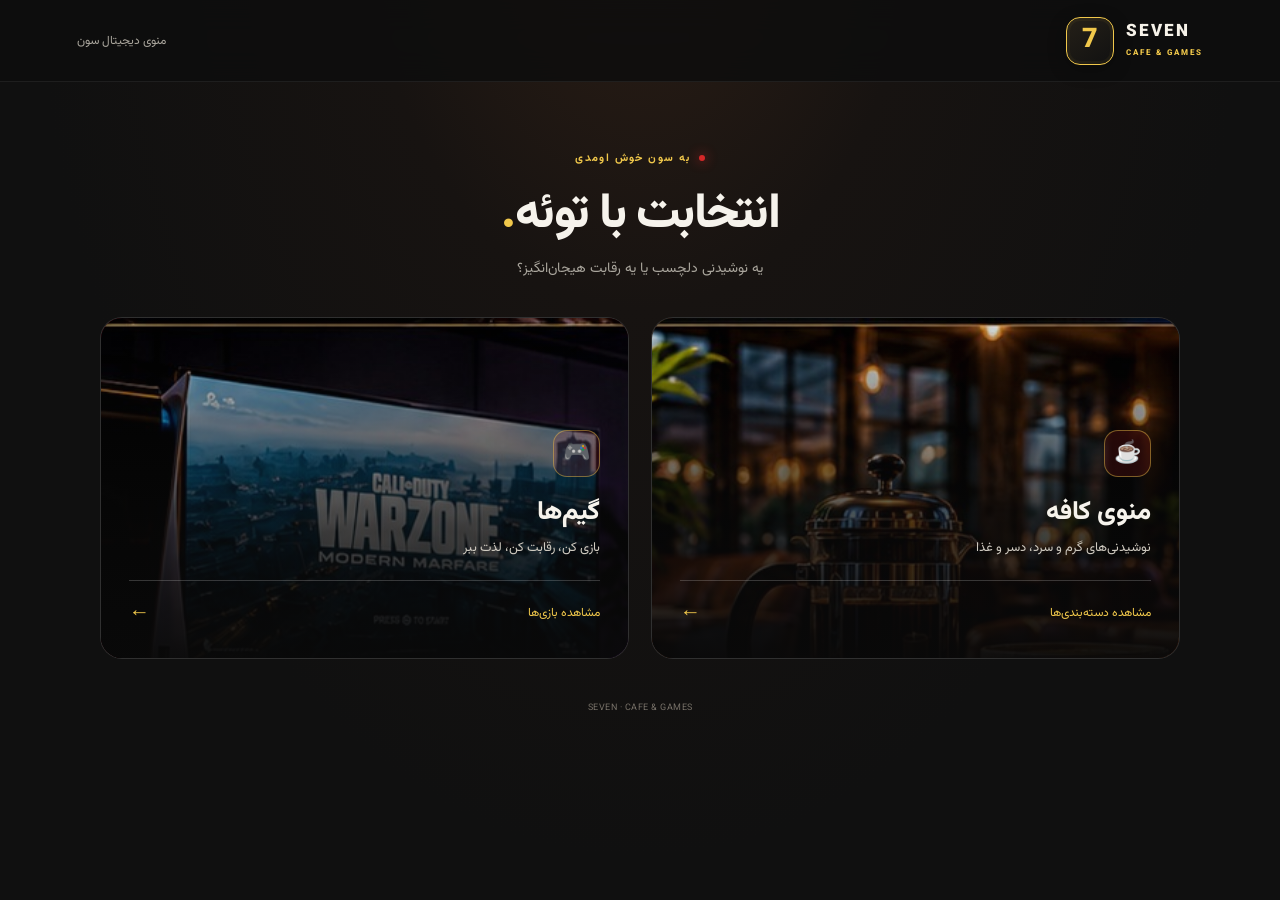
==== commit 9d3df4f0: "Add files via upload" ====
--- a/public/index.html
+++ b/public/index.html
@@ -29,6 +29,7 @@
     <div class="switch-row"><button class="back-button" onclick="backToCategories()">→ بازگشت به منو</button><button class="switch-button" id="switchItems" onclick="switchSection()">گیم‌ها</button></div>
     <div class="section-heading"><span class="eyebrow" id="itemsEyebrow">SEVEN MENU</span><h1 id="itemsTitle">محصولات<span>.</span></h1><p id="itemsDescription">موارد این دسته</p></div>
     <div id="hourPicker" class="game-config hidden"><h2>انتخاب امکانات بازی</h2><p class="sub">ابتدا گزینه موردنظر و سپس مدت زمان را انتخاب کن؛ قیمت نهایی در پایان نمایش داده می‌شود.</p><div id="controllerChoice" class="choice-group"><span id="controllerLabel" class="choice-label">۱. تعداد دسته</span><div id="controllerButtons" class="choice-buttons"></div></div><div class="choice-group"><span class="choice-label">۲. مدت زمان بازی</span><div id="hourButtons" class="choice-buttons"></div></div><div id="priceResult" class="final-price hidden"><span>قیمت نهایی</span><strong id="finalPriceValue">—</strong></div></div>
+    <div id="espressoPicker" class="espresso-picker hidden"></div>
     <div id="productGrid" class="product-grid"></div>
     <div id="emptyState" class="empty-state"><span class="empty-icon">✦</span><h2>هنوز موردی ثبت نشده</h2><p>مدیر می‌تواند از بخش مدیریت، محصول و قیمت اضافه کند.</p></div>
   </section>
@@ -44,6 +45,14 @@
           <label>بخش<select id="itemSection"><option value="cafe">منوی کافه</option><option value="games">گیم‌ها</option></select></label>
           <label>دسته<select id="itemCategory"></select></label>
           <label>نام محصول / بازی<input id="itemName" required placeholder="مثلاً قهوه یا PS5"></label>
+          <div id="espressoFields" class="full espresso-admin-fields hidden">
+            <strong>تنظیمات اسپرسو</strong>
+            <div class="form-grid espresso-admin-grid">
+              <label>نوع سرو<select id="espressoSize"><option value="single">تک</option><option value="double">دوبل</option></select></label>
+              <label>ترکیب قهوه<select id="espressoBlend"><option value="80/20">80/20</option><option value="70/30">70/30</option><option value="90/10">90/10</option><option value="50/50">50/50</option><option value="100">100</option></select></label>
+            </div>
+            <small>برای هر ترکیب و نوع سرو، یک مورد جدا ثبت کن و قیمت و عکس آن را وارد کن.</small>
+          </div>
           <label>قیمت پایه (تومان)<input id="itemPrice" type="number" min="0" placeholder="مثلاً 150000"></label>
           <label class="full image-url-field">آدرس عکس (URL)<input id="itemImage" type="url" placeholder="https://example.com/photo.jpg"><small>اگر لینک عکس داری، اینجا وارد کن؛ یا از دستگاه انتخابش کن.</small></label>
           <div class="full upload-card" id="imageUploadCard">
--- a/public/css/style.css
+++ b/public/css/style.css
@@ -38,3 +38,30 @@
 .cafe-image{background-color:#352116;background-image:url("../assets/images/cafe-real.jpg"),linear-gradient(135deg,#52331f,#0b0b0b);background-size:cover;background-position:center}
 
 .games-image{background-color:#260b10;background-image:url("../assets/images/games-real.jpg"),linear-gradient(135deg,#5a1018,#0b0b0b);background-size:cover;background-position:center}
+
+
+/* V10: consistent SEVEN brand and category icon system */
+.brand{display:flex;align-items:center;gap:12px;text-decoration:none;color:inherit;direction:ltr;flex-shrink:0}
+.brand-mark{width:48px;height:48px;display:grid;place-items:center;border:1.5px solid #f1c84b;border-radius:14px;background:linear-gradient(145deg,#252018,#111);color:#f1c84b;font-size:27px;font-weight:900;line-height:1;box-shadow:inset 0 0 0 3px #f1c84b0c,0 5px 18px #0004}
+.brand-copy{display:flex;flex-direction:column;align-items:flex-start;gap:2px;line-height:1.1}
+.brand-copy strong{font-size:17px;font-weight:900;letter-spacing:2px;color:#f6f2e9}
+.brand-copy small{font-size:8px;letter-spacing:2px;font-weight:800;color:#f1c84b}
+.category-symbol{width:58px;height:58px;flex:0 0 58px;display:grid;place-items:center;border-radius:16px;border:1px solid #f1c84b55;background:linear-gradient(145deg,#30231a,#191515);font-size:27px;line-height:1;box-shadow:inset 0 1px 0 #ffffff0d,0 6px 16px #0003}
+.category-card{display:flex;align-items:center;gap:15px;text-align:right;direction:rtl;overflow:hidden}
+.category-copy{min-width:0;flex:1}
+.category-copy strong{color:#f5f0e7;font-weight:800}
+.category-copy small{line-height:1.8}
+.category-arrow{flex:0 0 34px;align-self:center}
+.main-card .card-image{background-repeat:no-repeat;background-size:cover;background-position:center}
+.navbar .brand-mark{flex:0 0 48px}
+.footer{letter-spacing:.5px}
+@media(max-width:650px){.brand-mark{width:42px;height:42px;flex-basis:42px;font-size:24px}.brand-copy strong{font-size:15px}.category-symbol{width:50px;height:50px;flex-basis:50px;font-size:24px}.category-card{gap:11px}}
+
+
+/* Espresso hierarchy V11 */
+.espresso-picker{margin:14px 0 22px;padding:20px;border:1px solid #f1c84b45;border-radius:18px;background:linear-gradient(135deg,#211b17,#141414);box-shadow:0 16px 40px #0003}
+.espresso-head{display:flex;align-items:center;gap:13px;margin-bottom:17px}.espresso-icon,.espresso-card-icon{width:48px;height:48px;display:grid;place-items:center;border:1px solid #f1c84b66;border-radius:14px;background:#f1c84b12;font-size:25px}.espresso-head h2{margin:0;font-size:18px}.espresso-head p{margin:4px 0 0;color:var(--muted);font-size:12px}
+.espresso-options{display:grid;grid-template-columns:repeat(auto-fit,minmax(135px,1fr));gap:10px}.espresso-option{position:relative;display:flex;flex-direction:column;align-items:flex-start;gap:6px;min-height:90px;padding:15px;border-radius:14px;border:1px solid #ffffff1d;background:linear-gradient(135deg,#242424,#171717);color:var(--text);text-align:right;transition:.18s}.espresso-option:hover{border-color:#f1c84b;transform:translateY(-2px);background:linear-gradient(135deg,#2a2116,#191919)}.espresso-option strong{font-size:17px;color:var(--yellow)}.espresso-option small{font-size:11px;color:var(--muted)}.espresso-option span{position:absolute;left:13px;top:30px;color:var(--yellow)}
+.espresso-category-card{width:100%;display:flex;align-items:center;gap:14px;text-align:right;padding:16px;margin-bottom:14px;border-radius:16px;border:1px solid #f1c84b55;background:linear-gradient(120deg,#2b2116,#171717 70%);color:var(--text)}.espresso-category-card>span:nth-child(2){display:flex;flex-direction:column;gap:5px;flex:1}.espresso-category-card strong{font-size:16px}.espresso-category-card small{font-size:12px;color:var(--muted)}.espresso-category-card:hover{border-color:var(--yellow)}.espresso-back{padding:10px 14px;border-radius:10px;border:1px solid #ffffff24;background:#222;color:var(--text)}
+.espresso-admin-fields{padding:15px;border:1px solid #f1c84b45;border-radius:14px;background:#f1c84b08}.espresso-admin-fields>strong{display:block;color:var(--yellow);margin-bottom:10px}.espresso-admin-grid{grid-template-columns:repeat(2,minmax(0,1fr));margin-bottom:8px}.espresso-admin-fields small{color:var(--muted);font-size:11px;line-height:1.8}
+@media(max-width:600px){.espresso-picker{padding:14px}.espresso-options{grid-template-columns:repeat(2,minmax(0,1fr))}.espresso-admin-grid{grid-template-columns:1fr}}
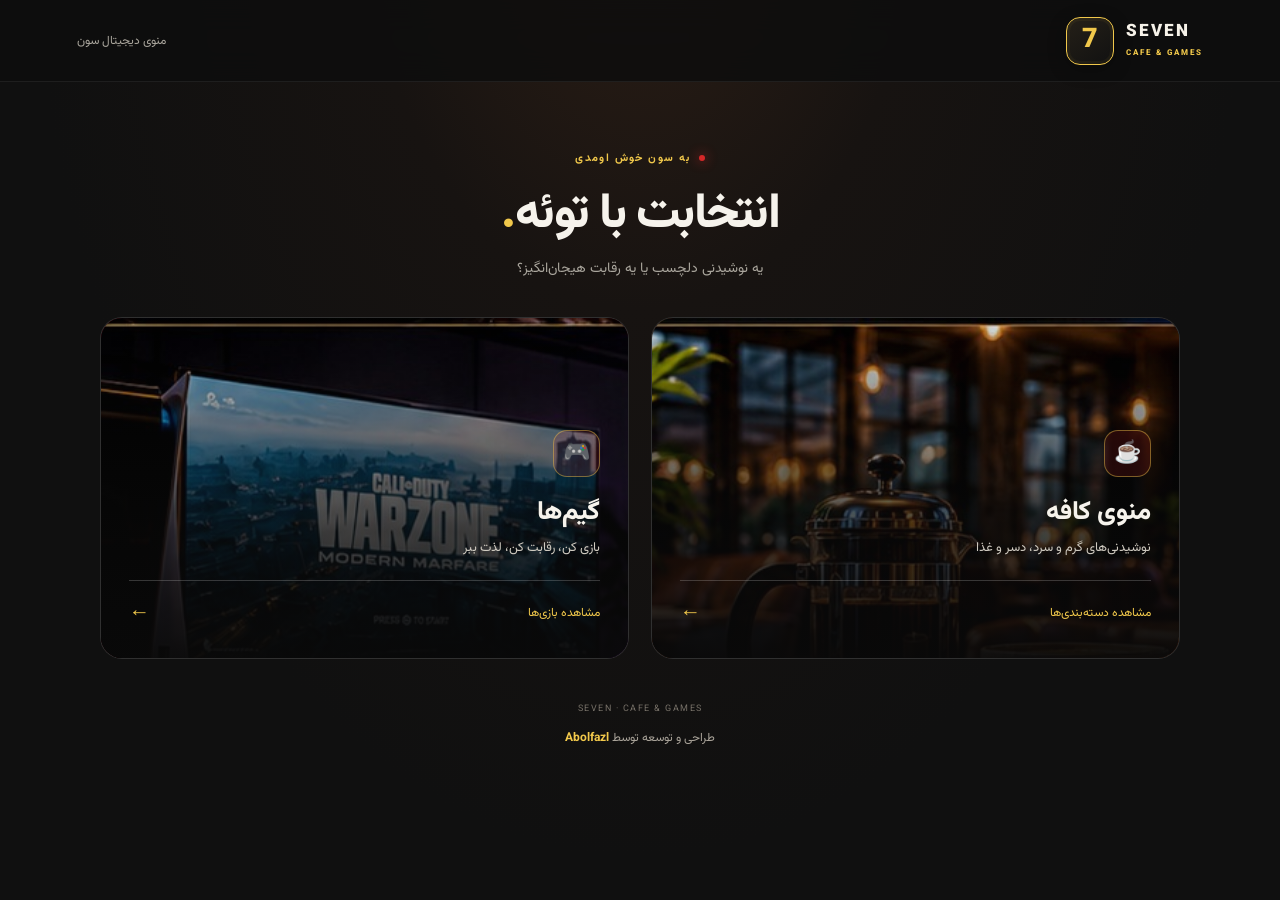
==== commit c2249c76: "Add files via upload" ====
--- a/public/index.html
+++ b/public/index.html
@@ -18,12 +18,12 @@
     <div class="main-cards">
       <button class="main-card" onclick="openSection('cafe')"><span class="card-image cafe-image"></span><span class="card-shade"></span><span class="card-content"><span class="card-icon">☕</span><span class="card-title">منوی کافه</span><span class="card-description">نوشیدنی‌های گرم و سرد، دسر و غذا</span><span class="card-action">مشاهده دسته‌بندی‌ها <b>←</b></span></span></button>
       <button class="main-card" onclick="openSection('games')"><span class="card-image games-image"></span><span class="card-shade"></span><span class="card-content"><span class="card-icon">🎮</span><span class="card-title">گیم‌ها</span><span class="card-description">بازی کن، رقابت کن، لذت ببر</span><span class="card-action">مشاهده بازی‌ها <b>←</b></span></span></button>
-    </div><footer class="footer">SEVEN · CAFE & GAMES</footer>
+    </div><footer class="footer"><span class="footer-brand">SEVEN · CAFE &amp; GAMES</span><span class="footer-credit">طراحی و توسعه توسط <a href="https://abolfazlwebsite.ir/" target="_blank" rel="noopener noreferrer">Abolfazl</a></span></footer>
   </section>
   <section id="categoryView" class="view">
     <div class="switch-row"><button class="back-button" onclick="showHome()">→ بازگشت به منو</button><button class="switch-button" id="switchSection" onclick="switchSection()">گیم‌ها</button></div>
     <div class="section-heading"><span class="eyebrow" id="sectionEyebrow">SEVEN MENU</span><h1 id="sectionTitle">منوی کافه<span>.</span></h1><p id="sectionDescription">دسته موردنظرت رو انتخاب کن.</p></div>
-    <div id="categoryGrid" class="category-grid"></div><footer class="footer">SEVEN · CAFE & GAMES</footer>
+    <div id="categoryGrid" class="category-grid"></div><footer class="footer"><span class="footer-brand">SEVEN · CAFE &amp; GAMES</span><span class="footer-credit">طراحی و توسعه توسط <a href="https://abolfazlwebsite.ir/" target="_blank" rel="noopener noreferrer">Abolfazl</a></span></footer>
   </section>
   <section id="itemsView" class="view">
     <div class="switch-row"><button class="back-button" onclick="backToCategories()">→ بازگشت به منو</button><button class="switch-button" id="switchItems" onclick="switchSection()">گیم‌ها</button></div>
--- a/public/css/style.css
+++ b/public/css/style.css
@@ -65,3 +65,6 @@
 .espresso-category-card{width:100%;display:flex;align-items:center;gap:14px;text-align:right;padding:16px;margin-bottom:14px;border-radius:16px;border:1px solid #f1c84b55;background:linear-gradient(120deg,#2b2116,#171717 70%);color:var(--text)}.espresso-category-card>span:nth-child(2){display:flex;flex-direction:column;gap:5px;flex:1}.espresso-category-card strong{font-size:16px}.espresso-category-card small{font-size:12px;color:var(--muted)}.espresso-category-card:hover{border-color:var(--yellow)}.espresso-back{padding:10px 14px;border-radius:10px;border:1px solid #ffffff24;background:#222;color:var(--text)}
 .espresso-admin-fields{padding:15px;border:1px solid #f1c84b45;border-radius:14px;background:#f1c84b08}.espresso-admin-fields>strong{display:block;color:var(--yellow);margin-bottom:10px}.espresso-admin-grid{grid-template-columns:repeat(2,minmax(0,1fr));margin-bottom:8px}.espresso-admin-fields small{color:var(--muted);font-size:11px;line-height:1.8}
 @media(max-width:600px){.espresso-picker{padding:14px}.espresso-options{grid-template-columns:repeat(2,minmax(0,1fr))}.espresso-admin-grid{grid-template-columns:1fr}}
+
+/* V12 footer credit */
+.footer{display:flex;flex-direction:column;align-items:center;justify-content:center;gap:9px;letter-spacing:.5px;line-height:1.9}.footer-brand{font-size:9px;letter-spacing:1.5px;color:#777168}.footer-credit{font-size:12px;letter-spacing:0;color:#aaa49a}.footer-credit a{color:#f1c84b;text-decoration:none;font-weight:700;transition:color .2s,text-shadow .2s}.footer-credit a:hover{color:#fff;text-shadow:0 0 14px #f1c84b66;text-decoration:underline}
